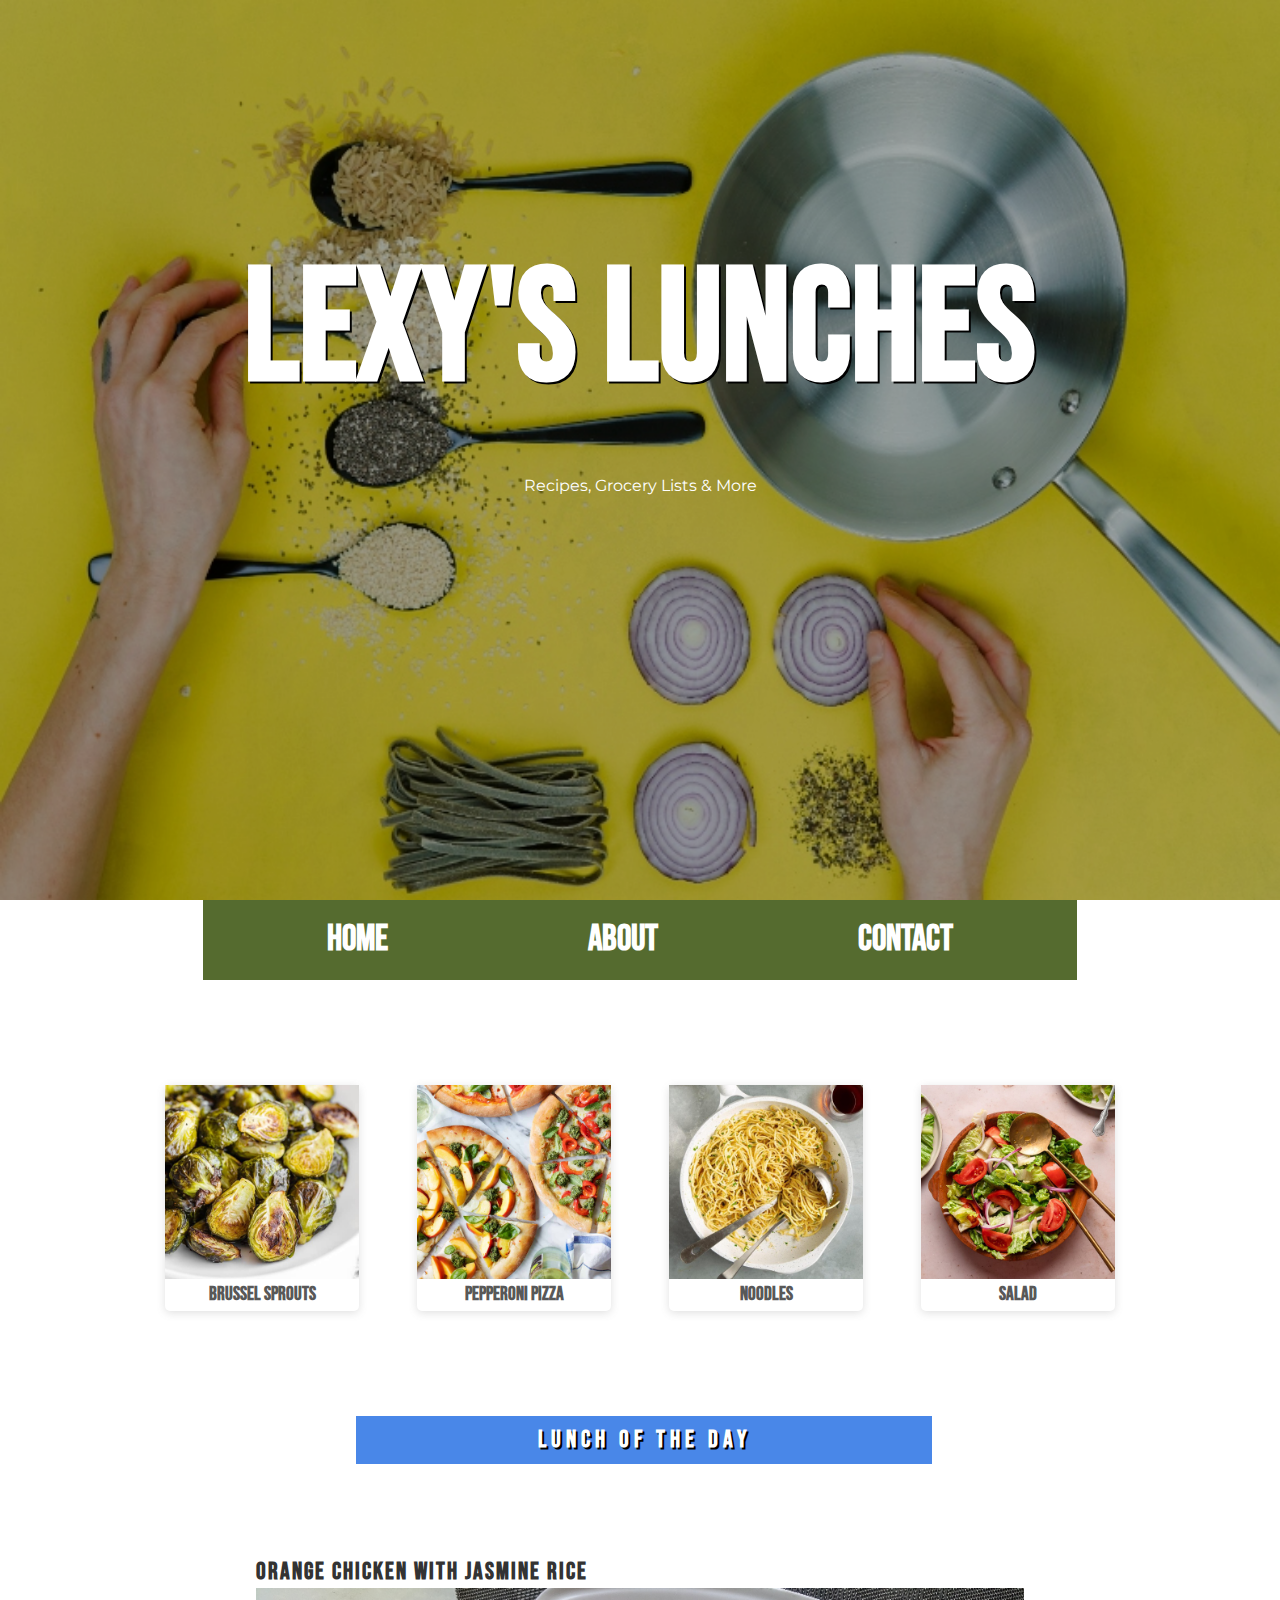
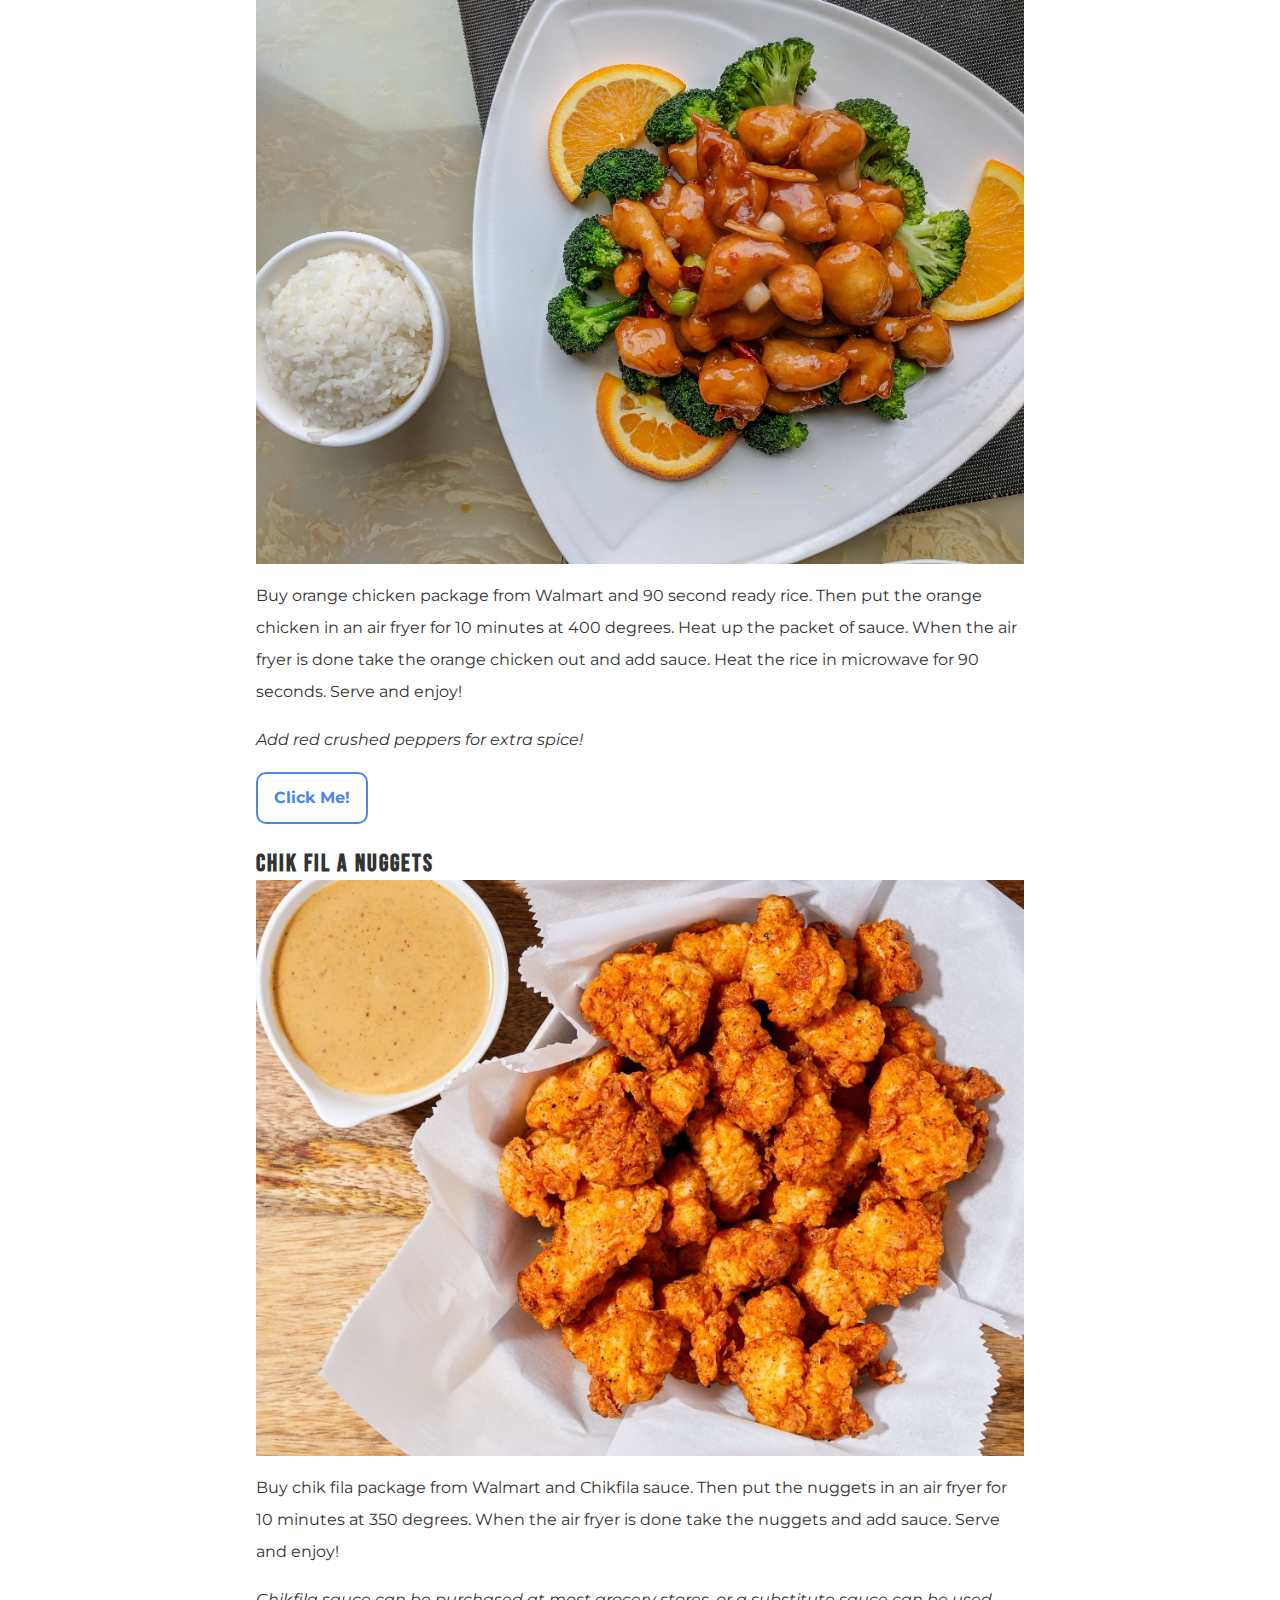
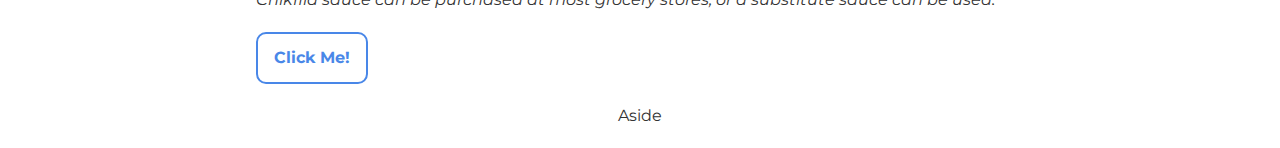
==== index.html @ 0117190a "commit" ====
<!DOCTYPE html>
<html lang="en">

<head>
  <title>fagrell web page</title>
  <meta charset="UTF-8" />
  <meta http-equiv="X-UA-Compatible" content="IE=edge" />
  <meta name="viewport" content="width=device-width, initial-scale=1.0" />
  <meta name="description" content="Alexa Fagrell's first web site for Intro to Web Development
" />
  <link rel="apple-touch-icon" sizes="180x180" href="./images/apple-touch-icon.png" />
  <link rel="icon" type="image/png" sizes="32x32" href="./images/favicon-32x32.png" />
  <link rel="icon" type="image/png" sizes="16x16" href="./images/favicon-16x16.png" />
  <link rel="manifest" href="./images/site.webmanifest" />
  <link rel="mask-icon" href="./images/safari-pinned-tab.svg" color="#5bbad5" />
  <link rel="shortcut icon" href="./images/favicon.ico" />
  <meta name="msapplication-TileColor" content="#da532c" />
  <meta name="msapplication-config" content="./images/browserconfig.xml" />
  <meta name="theme-color" content="#ffffff" />
  <link rel="stylesheet" href="styles/normalize.css" />
  <link rel="preconnect" href="https://fonts.googleapis.com" />
  <link rel="preconnect" href="https://fonts.gstatic.com" crossorigin />
  <link href="https://fonts.googleapis.com/css2?family=Bebas+Neue&family=Montserrat:wght@200&display=swap"
    rel="stylesheet" />
  <link rel="stylesheet" href="styles/main.css" />
</head>

<body>
  <section class="hero">
    <picture>
      <source media="(min-width: 768px)" srcset="images/hero768.jpg" />
      <source media="(min-width: 1920px)" srcset="images/hero1920.jpg" />
      <source media="(min-width: 380px)" srcset="images/hero380.jpg" />
      <img class="pot" src="images/hero768.jpg" alt="Pot and hand holding cooking utensils with spices" />
    </picture>
    <div class="hero-text">
      <h1 class="title">Lexy's Lunches</h1>
      <p class="subtitle">Recipes, Grocery Lists & More</p>
    </div>
  </section>
  <header>
    <nav>
      <ul>
        <li><a class="page">Home</a></li>
        <li><a class="page" href="about/">About</a></li>
        <li><a class="page" href="contact/">Contact </a></li>
      </ul>
    </nav>
  </header>
  <section class="cards">
    <a class="card">
      <img src="images/brussel-480.jpg" loading="lazy" alt="Air Friend Brussel Sprouts" width="480" height="480" />
      <p class=" inner-text">Brussel Sprouts</p>
    </a>
    <a class="card">
      <img src="images/pizza-card-480_.jpg" loading="lazy" alt="Pepperoni Pizza" width="480" height="480" />
      <p class="inner-text">Pepperoni Pizza</p>
    </a>
    <a class="card">
      <img src="images/noodles-card-480.jpg" loading="lazy" alt="Noodles" width="480" height="480" />
      <p class="inner-text">Noodles</p>
    </a>
    <a class="card">
      <img src="images/salad-card-480.jpg" loading="lazy" alt="Salad" width="480" height="480" />
      <p class="inner-text">Salad</p>
    </a>
  </section>
  <main>
    <h2 class="lunch">LUNCH OF THE DAY</h2>
    <article>
      <h2>Orange Chicken with Jasmine Rice</h2>
      <img src="images/orangechicken.jpg" alt="Plate of Orange Chicken with Rice" width="900" height="675" />
      <p>
        Buy orange chicken package from Walmart and 90 second ready rice. Then
        put the orange chicken in an air fryer for 10 minutes at 400 degrees.
        Heat up the packet of sauce. When the air fryer is done take the
        orange chicken out and add sauce. Heat the rice in microwave for 90
        seconds. Serve and enjoy!
      </p>
      <p>
        <em> Add red crushed peppers for extra spice! </em>
      </p>
      <a class="button">Click Me!</a>
    </article>
    <article>
      <h2>Chik Fil A Nuggets</h2>
      <img src="images/chicken900.jpg" alt="Chik fil a Chicken" width="900" height="675" />
      <p>
        Buy chik fila package from Walmart and Chikfila sauce. Then put the
        nuggets in an air fryer for 10 minutes at 350 degrees. When the air
        fryer is done take the nuggets and add sauce. Serve and enjoy!
      </p>
      <p>
        <em>
          Chikfila sauce can be purchased at most grocery stores, or a
          substitute sauce can be used.
        </em>
      </p>
      <a class="button">Click Me!</a>
    </article>
  </main>
  <footer>
    <aside>
      <p>Aside</p>
    </aside>
  </footer>
</body>

</html>
---- styles/main.css ----
* {
  box-sizing: border-box;
}

:root {
  --color-main: #585858;
  --color-highlight: #4987e8;
  --color-highlight-light: #eeff42;
  --color-text: #333;
  --color-off-white: #e6f1ff;
}

body {
  display: flex;
  flex-direction: column;
  align-items: center;
  font-family: "Montserrat", "Sans Serif";
  margin: 0px;
  line-height: 2em;
  color: var(--color-text);
}
main {
  padding: 0 1rem;
  max-width: 50rem;
}

h1 {
  line-height: 2rem;
  padding: 1rem;
}

h2 {
  line-height: 1rem;
  margin: 2rem 0 0.5rem;
  font-family: "Bebas Neue";
  letter-spacing: 2px;
}
h3 {
  line-height: 7rem;
  padding: 1rem;
  font-size: 15px;
}

picture img {
  max-width: none;
}
img {
  width: 100%;
  height: auto;
  display: block;
}

svg {
  width: 200px;
}

/* temp fix to size about img */
img[srcset] {
  width: 50%;
  height: auto;
  margin: 2rem auto;
}

/* temporary fix to size svg images */
img[src$="svg"] {
  width: 200px;
}
a {
  text-decoration: none;
  color: var(--color-main);
  transition: color 200ms;
}
a[href]:hover {
  color: var(--color-highlight-light);
}

.button {
  border: 2px solid var(--color-highlight);
  border-radius: 10px;
  font-weight: bold;
  color: #4987e8;
  cursor: pointer;
  background-color: var(--color-highlight-light) transition;
  background-color: 300ms ease;
  display: inline-block;
  padding: 0.5rem 1rem;
}
.button:hover {
  background-color: var(--color-off-white);
}

.hero {
  align-self: stretch;
  position: relative;
  text-align: center;
  color: white;
}
.hero img {
  height: 100vh;
  object-fit: cover;
}

.hero h1 {
  font-size: clamp(10rem, -0.875rem + 8.333333vw, 20rem);
  text-shadow: 2px 2px #000;
  font-weight: bold;
  font-family: "Bebas Neue";
  margin-top: 299px;
}

.hero-text {
  position: absolute;
  inset: 0 0 0 0;
  background-color: rgba(0, 0, 0, 0.3);
}
.cards {
  display: flex;
  gap: 3rem;
  width: 75%;
  margin: auto;
}

.card {
  display: flex;
  flex-direction: column;
  width: 480px;
  height: fit-content;
  border-radius: 5px;
  margin: 5px;
  box-shadow: rgba(99, 99, 99, 0.2) 0px 2px 8px 0px;
  transition: box-shadow 500ms ease;
}

.card:hover {
  box-shadow: 0px 0px 8px rgba(0, 0, 0, 0.6);
  cursor: pointer;
}
.inner-text {
  flex-direction: row;
  width: 100%;
  height: 100%;
  text-align: center;
  margin: 0%;
  padding: 0%;
  font-weight: bold;
  font-family: "Bebas Neue";
  font-size: larger;
}

.page {
  text-decoration: none;
  color: white;
  padding: 100px;
  font-size: larger;
  font-weight: bold;
  font-family: "Bebas Neue";
}
.page[href]:hover {
  text-decoration: underline;
  color: var(--color-highlight-light);
}

ul {
  list-style: none;
  background-color: #556b2f;
  display: flex;
  margin: 0;
  justify-content: space-between;
  margin-bottom: 100px;
  font-size: 30px;
  padding: 1.5rem;
}

.lunch {
  text-align: center;
  background-color: #4987e8;
  width: 75%;
  color: white;
  text-shadow: 2px 2px #000;
  letter-spacing: 5px;
  font-family: "Bebas Neue";
  margin: 100px;
  padding: 1rem;
}

@media (min-width: 401px) {
  /* tablet CSS */
}

@media (min-width: 801px) {
  /* desktop CSS */
}
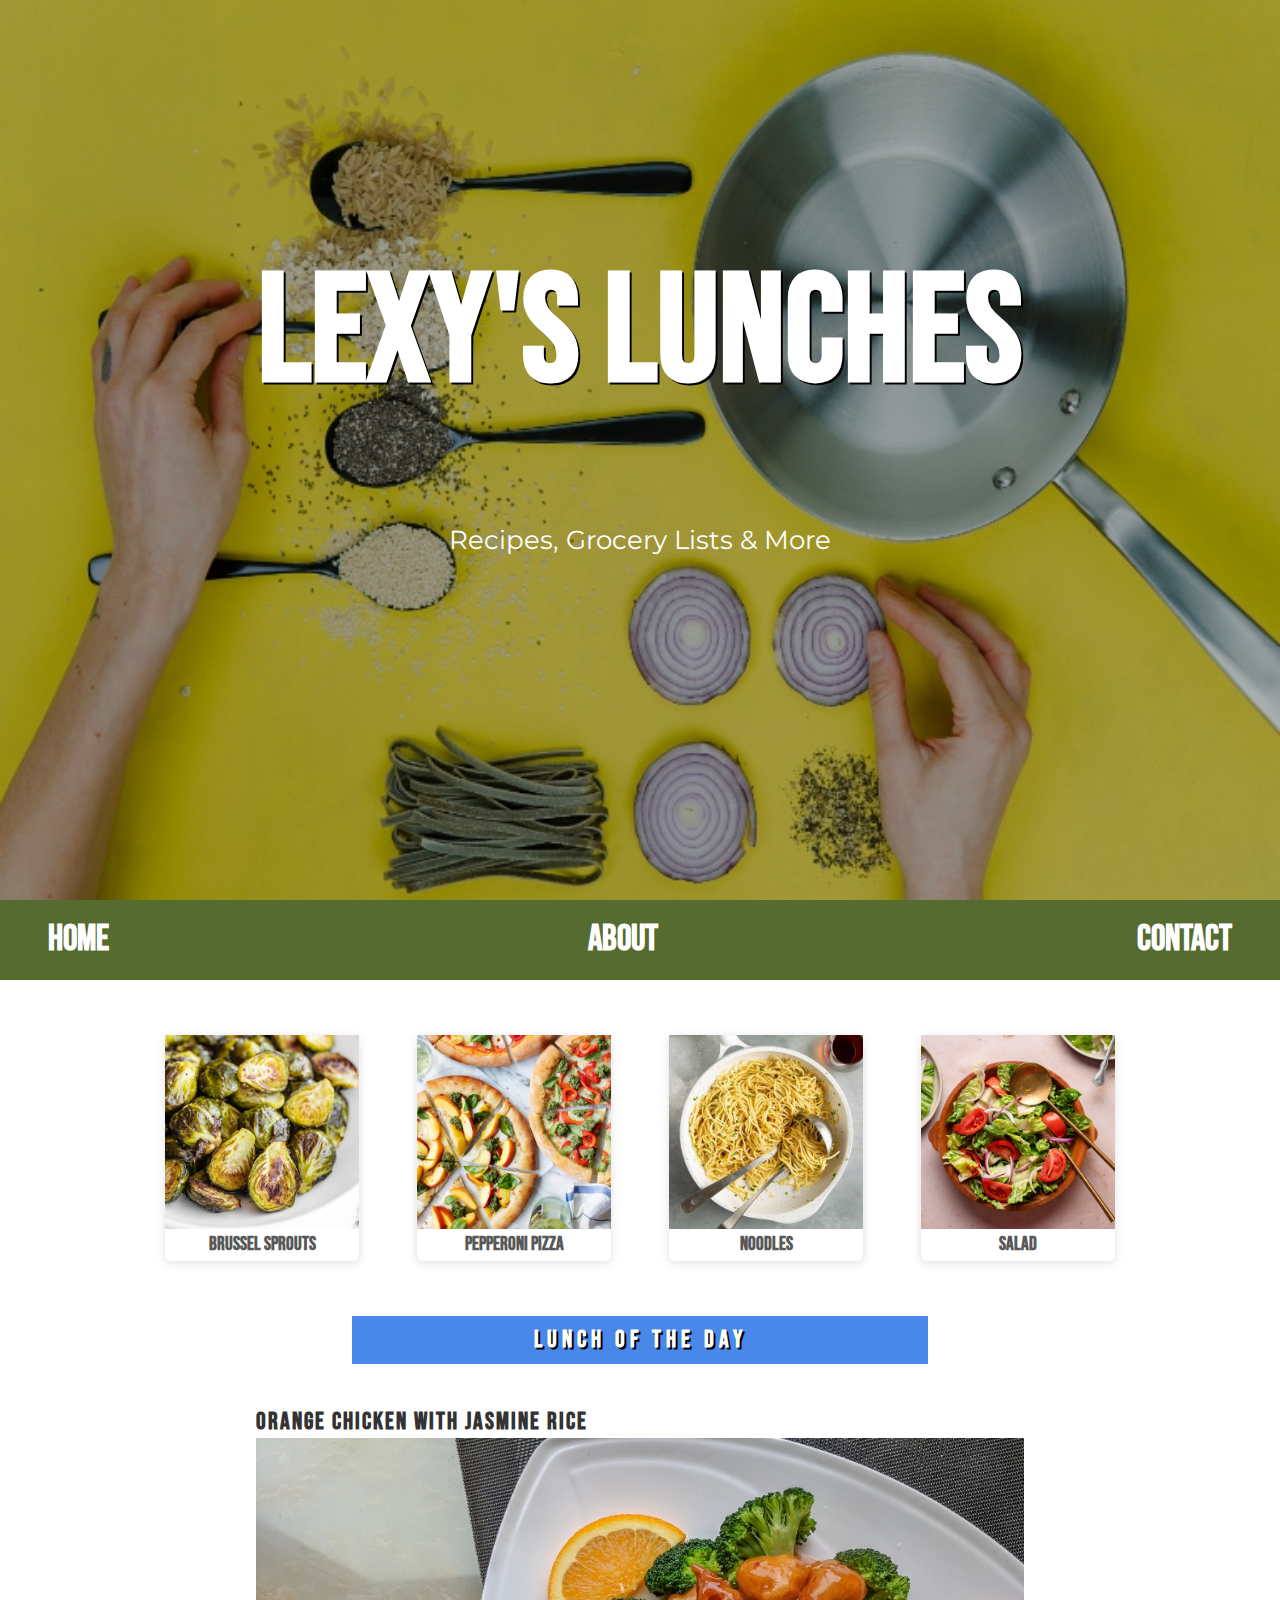
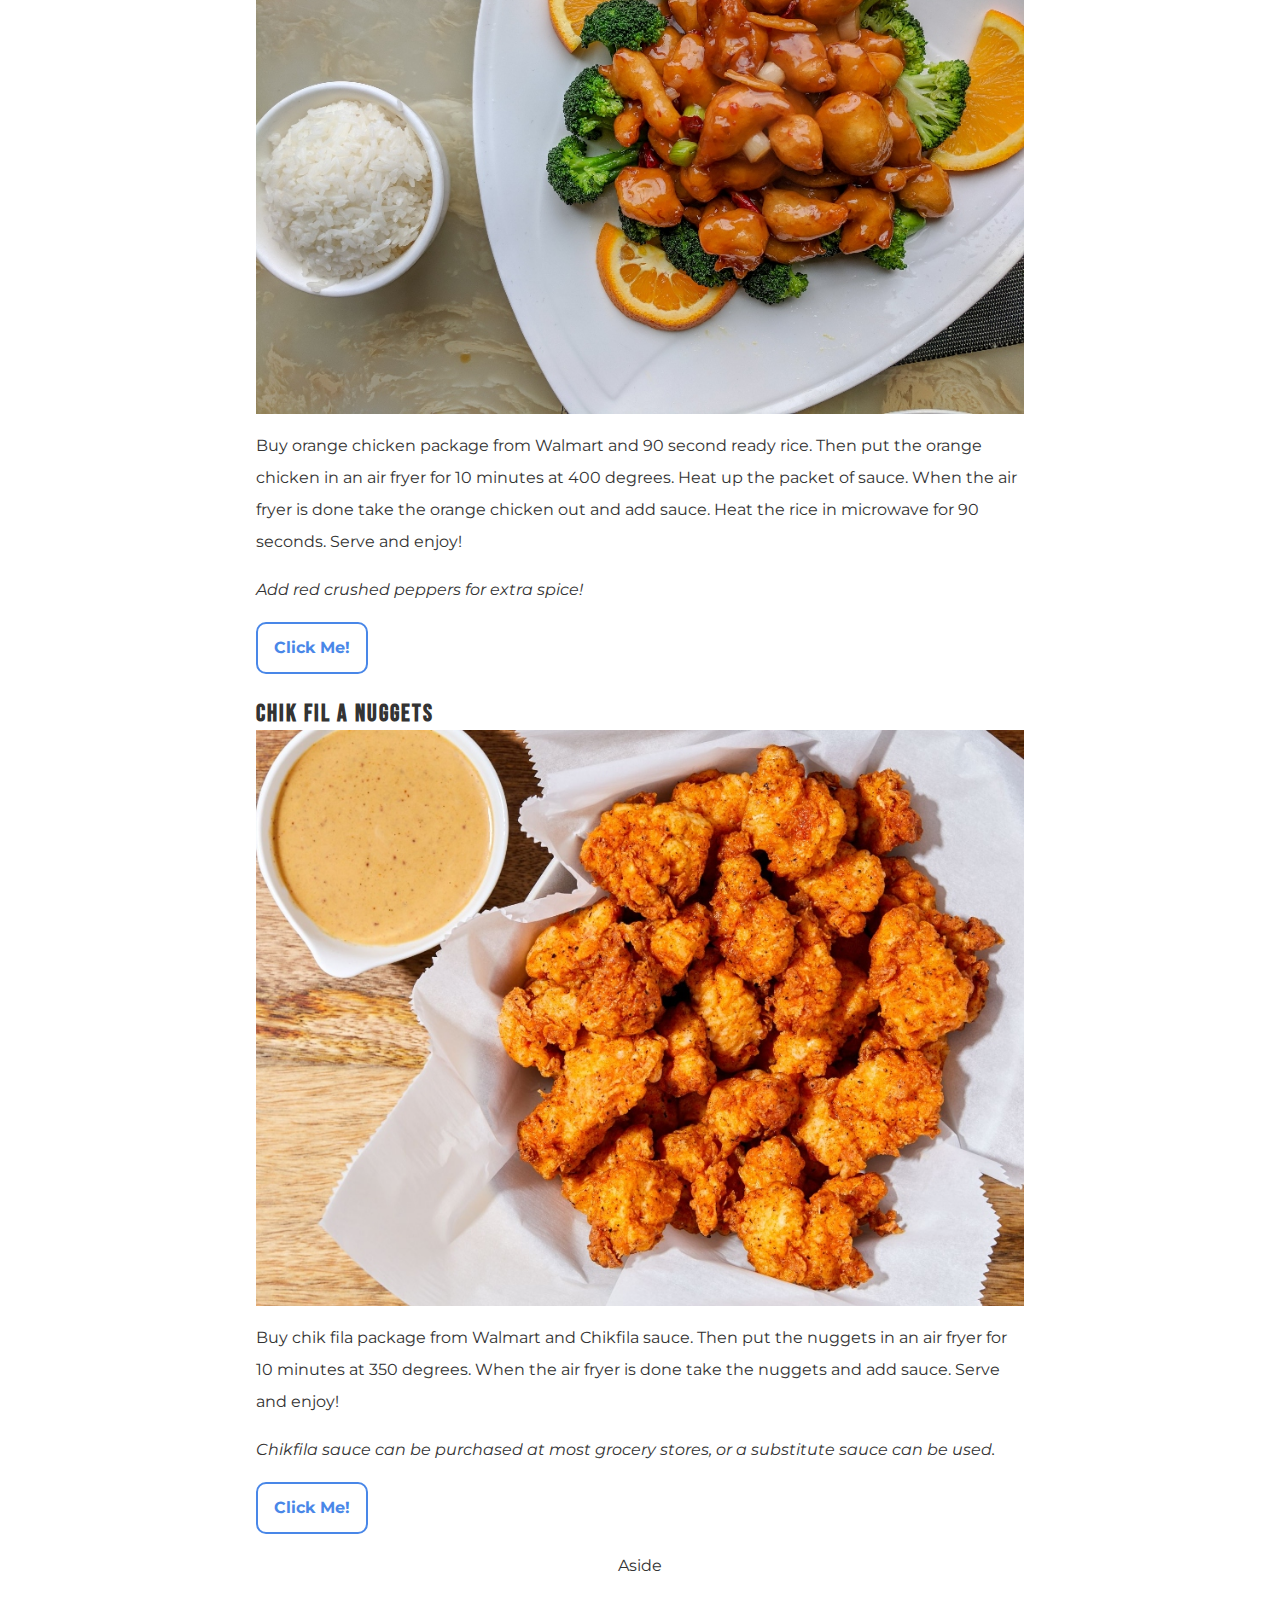
==== commit 17beeafc: "commit" ====
--- a/index.html
+++ b/index.html
@@ -38,9 +38,9 @@
       <p class="subtitle">Recipes, Grocery Lists & More</p>
     </div>
   </section>
-  <header>
+  <header class="max">
     <nav>
-      <ul>
+      <ul class="menu">
         <li><a class="page">Home</a></li>
         <li><a class="page" href="about/">About</a></li>
         <li><a class="page" href="contact/">Contact </a></li>
@@ -48,22 +48,26 @@
     </nav>
   </header>
   <section class="cards">
-    <a class="card">
-      <img src="images/brussel-480.jpg" loading="lazy" alt="Air Friend Brussel Sprouts" width="480" height="480" />
-      <p class=" inner-text">Brussel Sprouts</p>
-    </a>
-    <a class="card">
-      <img src="images/pizza-card-480_.jpg" loading="lazy" alt="Pepperoni Pizza" width="480" height="480" />
-      <p class="inner-text">Pepperoni Pizza</p>
-    </a>
-    <a class="card">
-      <img src="images/noodles-card-480.jpg" loading="lazy" alt="Noodles" width="480" height="480" />
-      <p class="inner-text">Noodles</p>
-    </a>
-    <a class="card">
-      <img src="images/salad-card-480.jpg" loading="lazy" alt="Salad" width="480" height="480" />
-      <p class="inner-text">Salad</p>
-    </a>
+    <div class="group">
+      <a class="card">
+        <img src="images/brussel-480.jpg" loading="lazy" alt="Air Friend Brussel Sprouts" width="480" height="480" />
+        <p class=" inner-text">Brussel Sprouts</p>
+      </a>
+      <a class="card">
+        <img src="images/pizza-card-480_.jpg" loading="lazy" alt="Pepperoni Pizza" width="480" height="480" />
+        <p class="inner-text">Pepperoni Pizza</p>
+      </a>
+    </div>
+    <div class="group">
+      <a class="card">
+        <img src="images/noodles-card-480.jpg" loading="lazy" alt="Noodles" width="480" height="480" />
+        <p class="inner-text">Noodles</p>
+      </a>
+      <a class="card">
+        <img src="images/salad-card-480.jpg" loading="lazy" alt="Salad" width="480" height="480" />
+        <p class="inner-text">Salad</p>
+      </a>
+    </div>
   </section>
   <main>
     <h2 class="lunch">LUNCH OF THE DAY</h2>
--- a/styles/main.css
+++ b/styles/main.css
@@ -100,41 +100,61 @@
   object-fit: cover;
 }
 
-.hero h1 {
+.title {
   font-size: clamp(10rem, -0.875rem + 8.333333vw, 20rem);
   text-shadow: 2px 2px #000;
   font-weight: bold;
   font-family: "Bebas Neue";
   margin-top: 299px;
 }
-
 .hero-text {
+  height: 100%;
+  display: flex;
+  flex-direction: column;
+  justify-content: center;
+  align-items: center;
   position: absolute;
   inset: 0 0 0 0;
   background-color: rgba(0, 0, 0, 0.3);
 }
-.cards {
-  display: flex;
-  gap: 3rem;
-  width: 75%;
-  margin: auto;
+.title {
+  height: 20%;
+  font-size: 12vw !important;
+  margin: 0 !important;
+  padding: 0;
+}
+.subtitle {
+  font-size: 2vw !important;
 }
 
 .card {
   display: flex;
   flex-direction: column;
-  width: 480px;
+  max-width: 480px;
   height: fit-content;
   border-radius: 5px;
   margin: 5px;
   box-shadow: rgba(99, 99, 99, 0.2) 0px 2px 8px 0px;
   transition: box-shadow 500ms ease;
 }
-
 .card:hover {
   box-shadow: 0px 0px 8px rgba(0, 0, 0, 0.6);
   cursor: pointer;
 }
+.cards {
+  width: 75%;
+  display: flex;
+  flex-direction: column;
+  gap: 3rem;
+  margin: auto;
+}
+.group {
+  gap: 3rem;
+  align-items: center;
+  display: flex;
+  flex-direction: column;
+}
+
 .inner-text {
   flex-direction: row;
   width: 100%;
@@ -150,27 +170,28 @@
 .page {
   text-decoration: none;
   color: white;
-  padding: 100px;
   font-size: larger;
   font-weight: bold;
   font-family: "Bebas Neue";
+  width: 100%;
 }
 .page[href]:hover {
   text-decoration: underline;
   color: var(--color-highlight-light);
 }
-
-ul {
+.max {
+  width: 100%;
+}
+.menu {
   list-style: none;
   background-color: #556b2f;
   display: flex;
   margin: 0;
   justify-content: space-between;
-  margin-bottom: 100px;
+  margin-bottom: 50px;
   font-size: 30px;
-  padding: 1.5rem;
-}
-
+  padding: 1.5rem 3rem;
+}
 .lunch {
   text-align: center;
   background-color: #4987e8;
@@ -179,14 +200,26 @@
   text-shadow: 2px 2px #000;
   letter-spacing: 5px;
   font-family: "Bebas Neue";
-  margin: 100px;
   padding: 1rem;
+  margin: auto;
+  margin-top: 50px;
+  margin-bottom: 50px;
 }
 
 @media (min-width: 401px) {
-  /* tablet CSS */
+  .group {
+    flex-direction: row;
+  }
 }
 
 @media (min-width: 801px) {
-  /* desktop CSS */
-}
+  .cards {
+    flex-direction: row;
+    gap: 3rem;
+    width: 75%;
+    margin: auto;
+  }
+  .group {
+    flex-direction: row;
+  }
+}
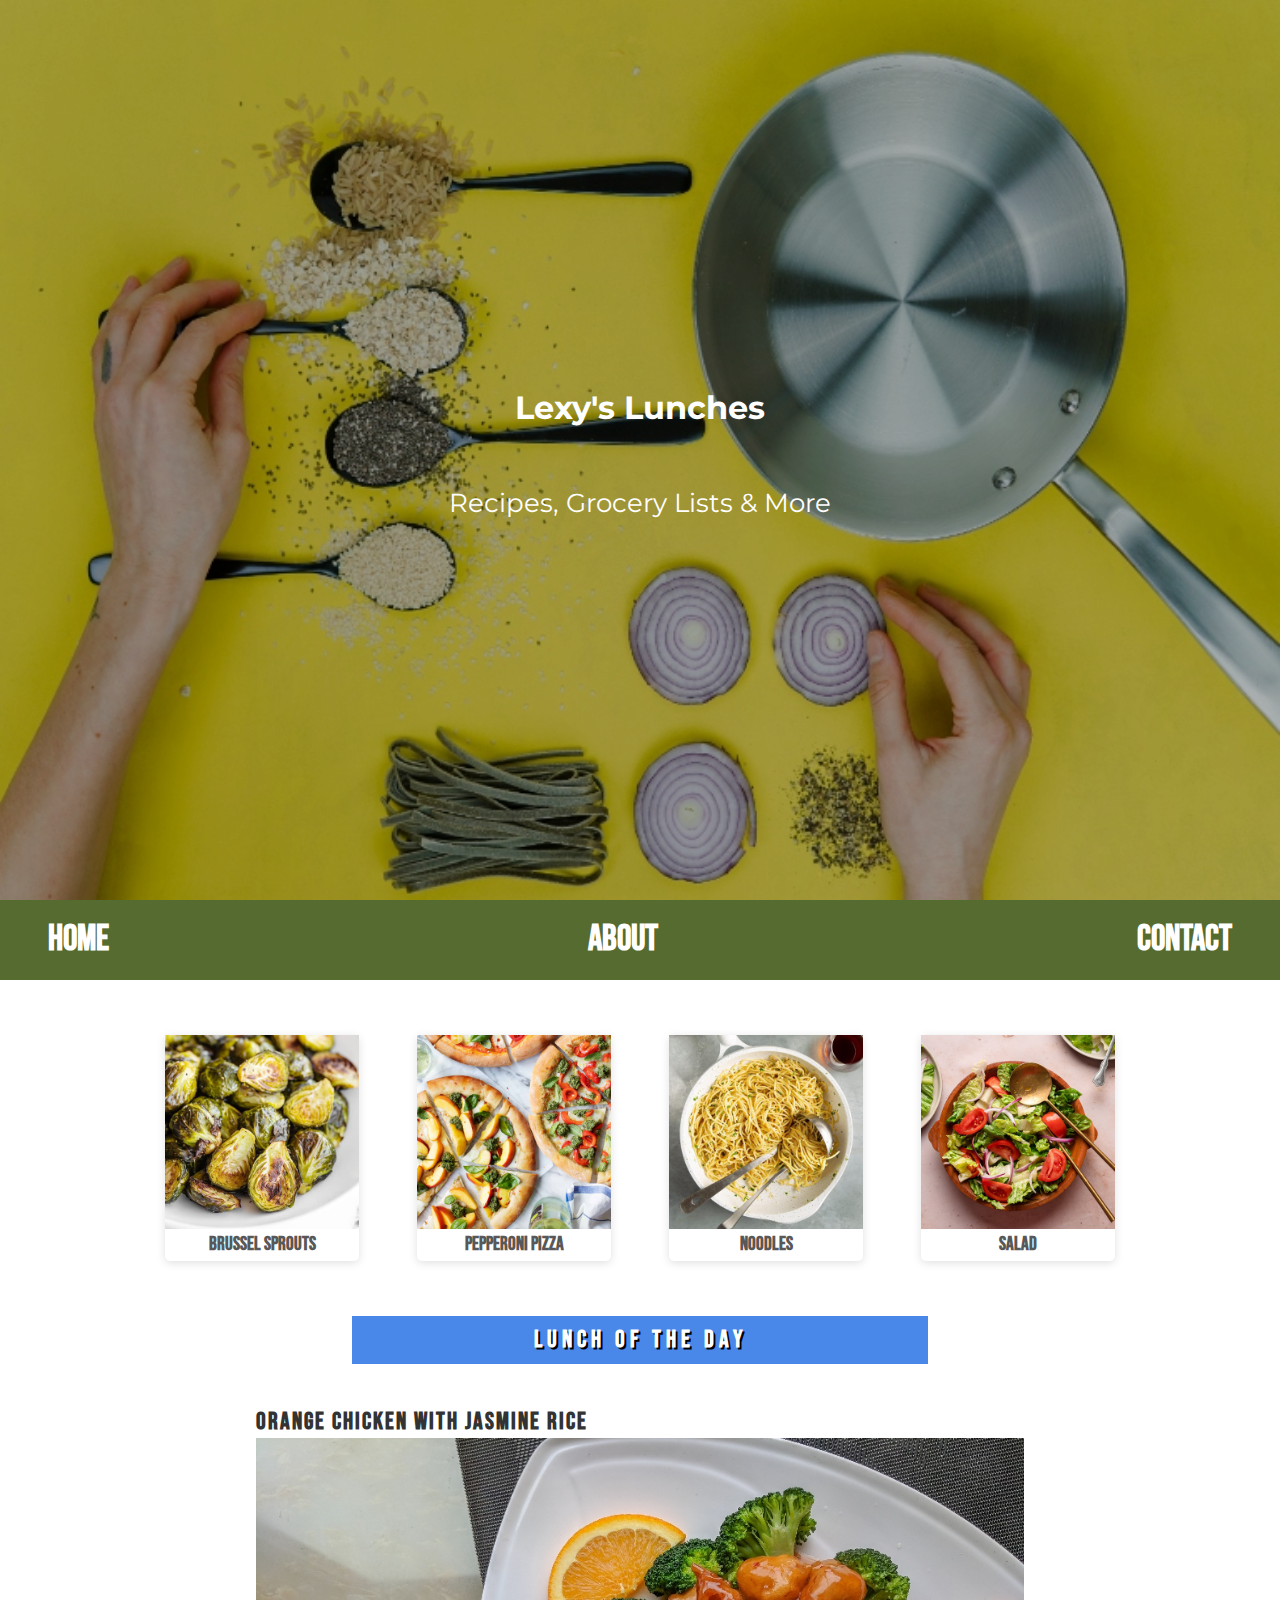
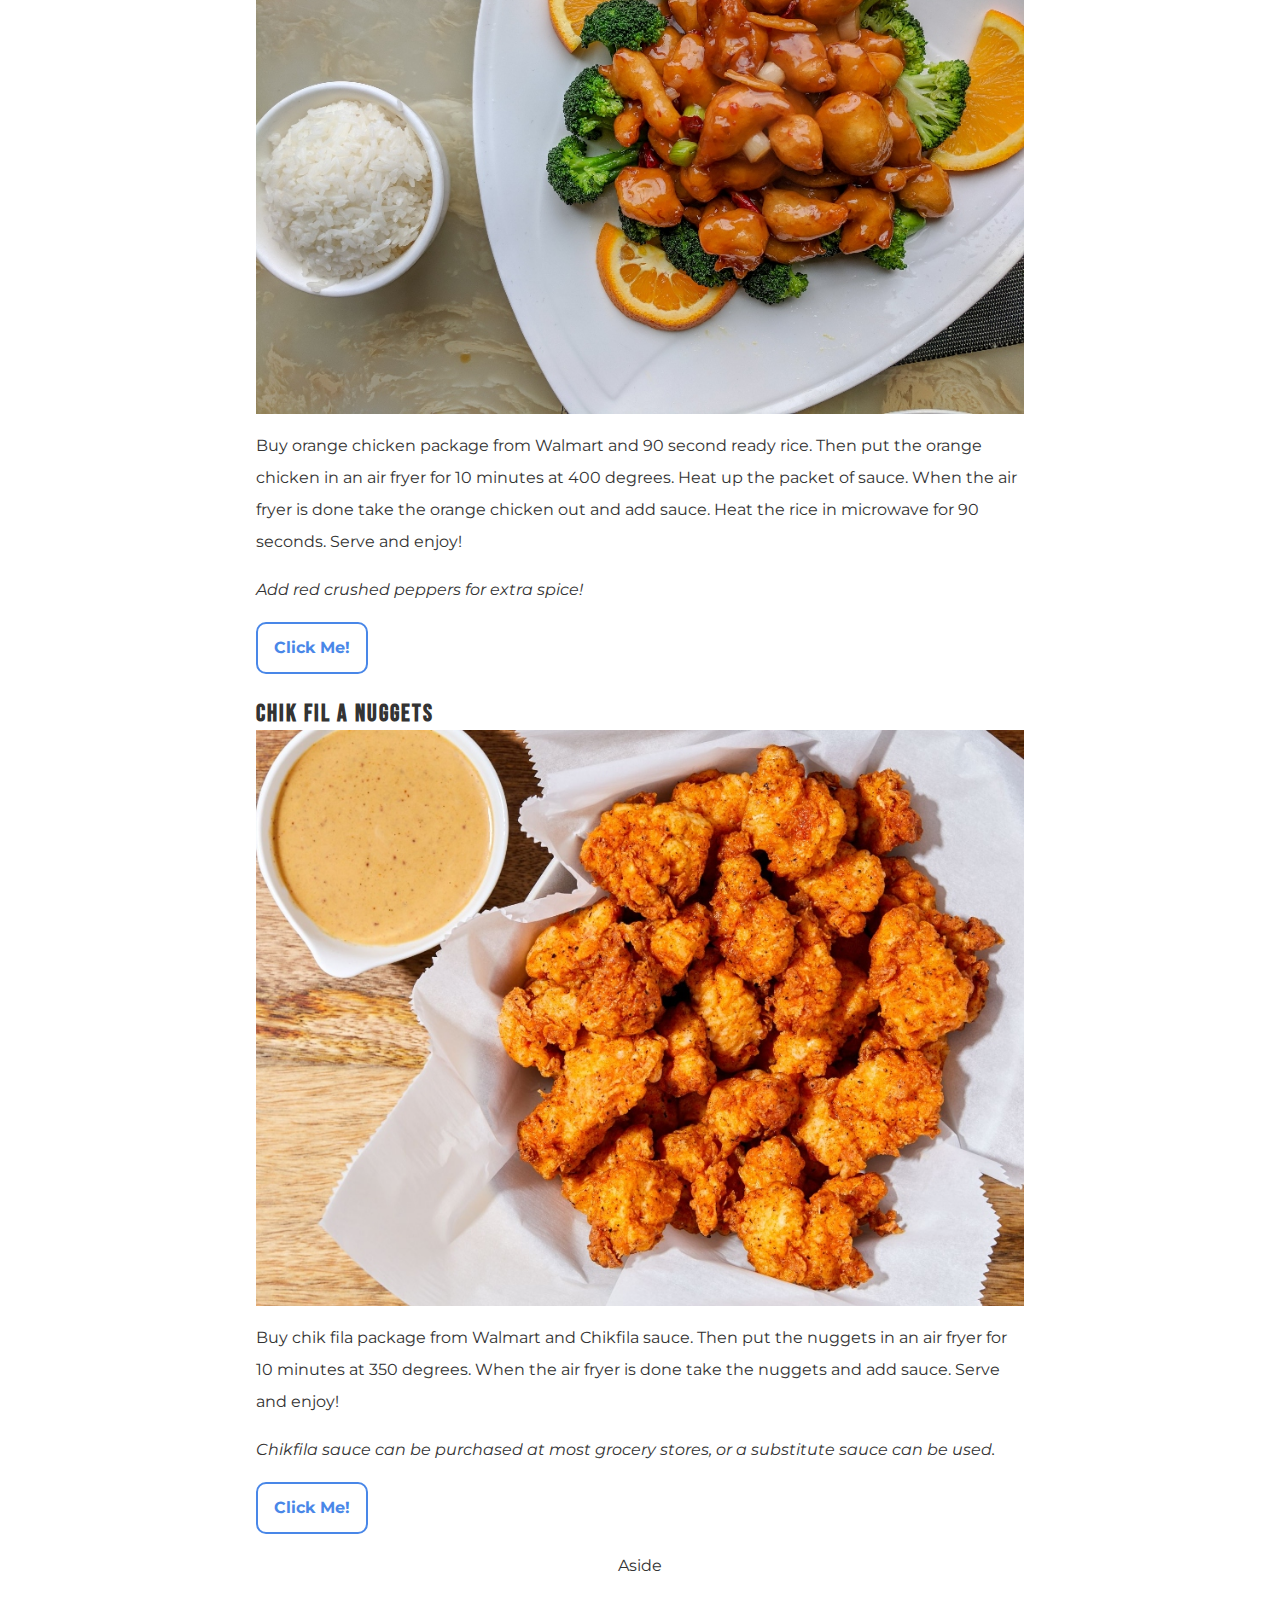
==== commit 76ea47e3: "commit" ====
--- a/index.html
+++ b/index.html
@@ -13,7 +13,7 @@
   <link rel="icon" type="image/png" sizes="16x16" href="./images/favicon-16x16.png" />
   <link rel="manifest" href="./images/site.webmanifest" />
   <link rel="mask-icon" href="./images/safari-pinned-tab.svg" color="#5bbad5" />
-  <link rel="shortcut icon" href="./images/favicon.ico" />
+  <link rel="shortcut icon" href="images/favicon.ico" />
   <meta name="msapplication-TileColor" content="#da532c" />
   <meta name="msapplication-config" content="./images/browserconfig.xml" />
   <meta name="theme-color" content="#ffffff" />
@@ -34,7 +34,7 @@
       <img class="pot" src="images/hero768.jpg" alt="Pot and hand holding cooking utensils with spices" />
     </picture>
     <div class="hero-text">
-      <h1 class="title">Lexy's Lunches</h1>
+      <h1 class="hero">Lexy's Lunches</h1>
       <p class="subtitle">Recipes, Grocery Lists & More</p>
     </div>
   </section>
@@ -71,7 +71,7 @@
   </section>
   <main>
     <h2 class="lunch">LUNCH OF THE DAY</h2>
-    <article>
+    <article class="panel">
       <h2>Orange Chicken with Jasmine Rice</h2>
       <img src="images/orangechicken.jpg" alt="Plate of Orange Chicken with Rice" width="900" height="675" />
       <p>
@@ -86,7 +86,7 @@
       </p>
       <a class="button">Click Me!</a>
     </article>
-    <article>
+    <article class="panel">
       <h2>Chik Fil A Nuggets</h2>
       <img src="images/chicken900.jpg" alt="Chik fil a Chicken" width="900" height="675" />
       <p>
